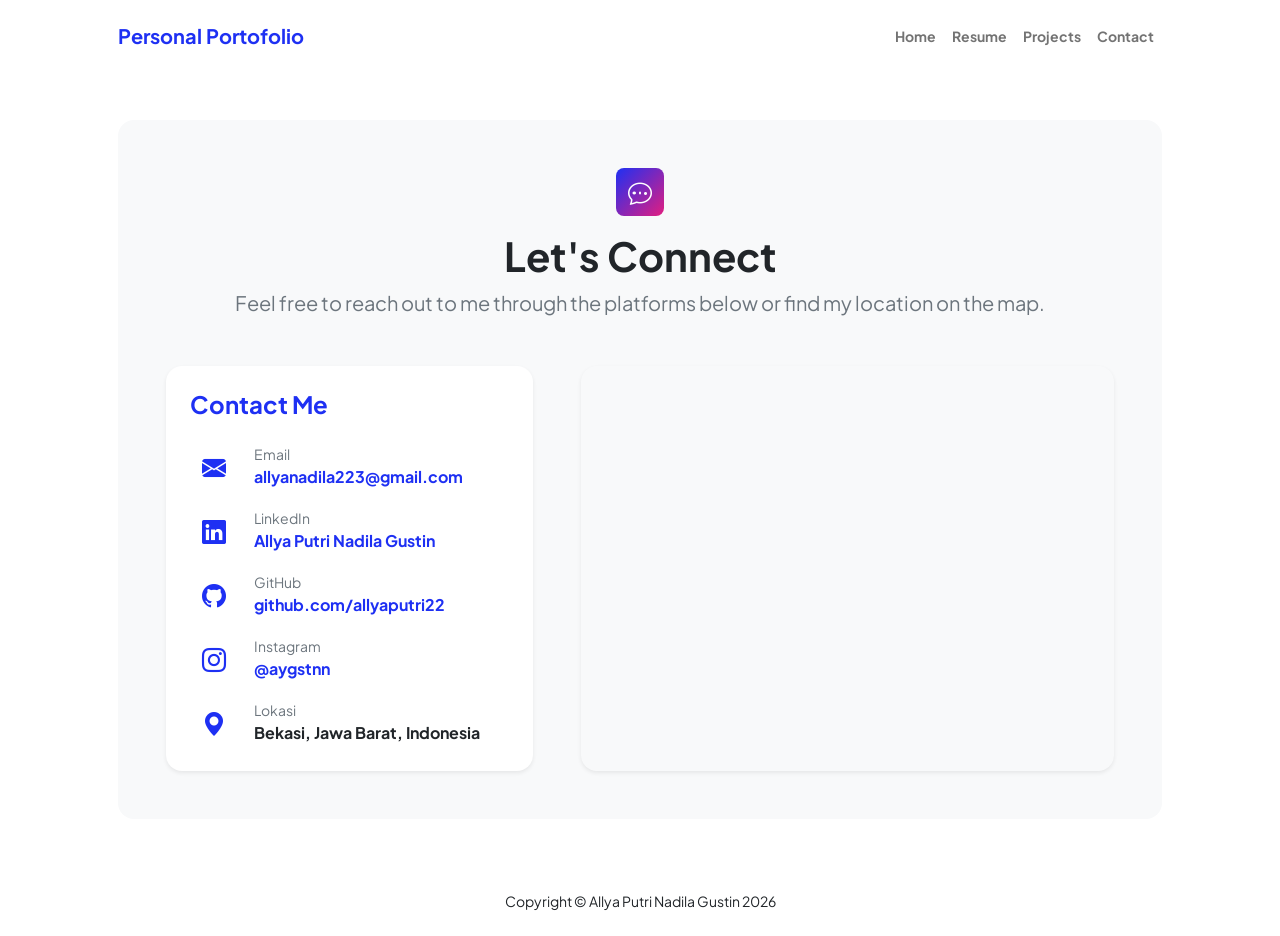
==== contact.html @ 407eaedd "Initial Commit" ====
<!DOCTYPE html>
<html lang="id">
    <head>
        <meta charset="utf-8" />
        <meta name="viewport" content="width=device-width, initial-scale=1, shrink-to-fit=no" />
        <meta name="description" content="Kontak Allya Putri Nadila Gustin - AI Engineer, Machine Learning Engineer, & Data Scientist" />
        <meta name="author" content="Allya Putri Nadila Gustin" />
        <title>Kontak - Allya Putri Nadila Gustin</title>
        <!-- Favicon-->
        <link rel="icon" type="image/x-icon" href="assets/favicon.ico" />
        <!-- Custom Google font-->
        <link rel="preconnect" href="https://fonts.googleapis.com" />
        <link rel="preconnect" href="https://fonts.gstatic.com" crossorigin />
        <link href="https://fonts.googleapis.com/css2?family=Plus+Jakarta+Sans:wght@100;200;300;400;500;600;700;800;900&amp;display=swap" rel="stylesheet" />
        <!-- Bootstrap icons-->
        <link href="https://cdn.jsdelivr.net/npm/bootstrap-icons@1.8.1/font/bootstrap-icons.css" rel="stylesheet" />
        <!-- Core theme CSS (includes Bootstrap)-->
        <link href="css/styles.css" rel="stylesheet" />
    </head>
    <body class="d-flex flex-column">
        <main class="flex-shrink-0">
            <!-- Navigation-->
            <nav class="navbar navbar-expand-lg navbar-light bg-white py-3">
                <div class="container px-5">
                    <a class="navbar-brand" href="index.html"><span class="fw-bolder text-primary">Personal Portofolio</span></a>
                    <button class="navbar-toggler" type="button" data-bs-toggle="collapse" data-bs-target="#navbarSupportedContent" aria-controls="navbarSupportedContent" aria-expanded="false" aria-label="Toggle navigation"><span class="navbar-toggler-icon"></span></button>
                    <div class="collapse navbar-collapse" id="navbarSupportedContent">
                        <ul class="navbar-nav ms-auto mb-2 mb-lg-0 small fw-bolder">
                            <li class="nav-item"><a class="nav-link" href="index.html">Home</a></li>
                            <li class="nav-item"><a class="nav-link" href="resume.html">Resume</a></li>
                            <li class="nav-item"><a class="nav-link" href="projects.html">Projects</a></li>
                            <li class="nav-item"><a class="nav-link" href="contact.html">Contact</a></li>
                        </ul>
                    </div>
                </div>
            </nav>
            <!-- Page content-->
            <section class="py-5">
                <div class="container px-5">
                    <!-- Contact card-->
                    <div class="bg-light rounded-4 py-5 px-4 px-md-5">
                        <div class="text-center mb-5">
                            <div class="feature bg-primary bg-gradient-primary-to-secondary text-white rounded-3 mb-3"><i class="bi bi-chat-dots"></i></div>
                           <h1 class="fw-bolder">Let's Connect</h1>
<p class="lead fw-normal text-muted mb-0">Feel free to reach out to me through the platforms below or find my location on the map.</p>
                        </div>
                        
                        <div class="row gx-5 align-items-stretch justify-content-center">
                            <!-- Kolom Kiri: Detail Kontak Sosial Media -->
                            <div class="col-lg-5 mb-4 mb-lg-0">
                                <div class="card border-0 shadow-sm rounded-4 p-4 h-100 bg-white">
                                    <h4 class="fw-bolder mb-4 text-primary">Contact Me</h4>
                                    
                                    <!-- Email -->
                                    <div class="d-flex align-items-center mb-3">
                                        <div class="feature bg-primary-light text-primary rounded-3 me-3 p-2"><i class="bi bi-envelope-fill"></i></div>
                                        <div>
                                            <div class="small text-muted">Email</div>
                                            <div class="fw-bold"><a href="mailto:allyanadila223@gmail.com" class="text-decoration-none">allyanadila223@gmail.com</a></div>
                                        </div>
                                    </div>
                                    
                                    <!-- LinkedIn -->
                                    <div class="d-flex align-items-center mb-3">
                                        <div class="feature bg-primary-light text-primary rounded-3 me-3 p-2"><i class="bi bi-linkedin"></i></div>
                                        <div>
                                            <div class="small text-muted">LinkedIn</div>
                                            <div class="fw-bold"><a href="https://www.linkedin.com/in/allyaputri2203" target="_blank" class="text-decoration-none">Allya Putri Nadila Gustin</a></div>
                                        </div>
                                    </div>

                                    <!-- GitHub -->
                                    <div class="d-flex align-items-center mb-3">
                                        <div class="feature bg-primary-light text-primary rounded-3 me-3 p-2"><i class="bi bi-github"></i></div>
                                        <div>
                                            <div class="small text-muted">GitHub</div>
                                            <div class="fw-bold"><a href="https://github.com/allyaputri22" target="_blank" class="text-decoration-none">github.com/allyaputri22</a></div>
                                        </div>
                                    </div>

                                    <!-- Instagram -->
                                    <div class="d-flex align-items-center mb-3">
                                        <div class="feature bg-primary-light text-primary rounded-3 me-3 p-2"><i class="bi bi-instagram"></i></div>
                                        <div>
                                            <div class="small text-muted">Instagram</div>
                                            <div class="fw-bold"><a href="https://instagram.com/aygstnn" target="_blank" class="text-decoration-none">@aygstnn</a></div>
                                        </div>
                                    </div>

                                    <!-- Lokasi -->
                                    <div class="d-flex align-items-center">
                                        <div class="feature bg-primary-light text-primary rounded-3 me-3 p-2"><i class="bi bi-geo-alt-fill"></i></div>
                                        <div>
                                            <div class="small text-muted">Lokasi</div>
                                            <div class="fw-bold text-dark">Bekasi, Jawa Barat, Indonesia</div>
                                        </div>
                                    </div>
                                </div>
                            </div>

                            <!-- Kolom Kanan: Google Maps -->
                            <div class="col-lg-7">
                                <div class="rounded-4 overflow-hidden shadow-sm h-100" style="min-height: 350px;">
                                    <iframe 
                                        src="https://www.google.com/maps/embed?pb=!1m18!1m12!1m3!1d126914.50974868289!2d107.08643875508826!3d-6.253303666016335!2m3!1f0!2f0!3f0!3m2!1i1024!2i768!4f13.1!3m3!1m2!1s0x2e6983023e1cfcfd%3A0xd64f1e9c5658661!2sKec.%20Cikarang%20Utara%2C%20Kabupaten%20Bekasi%2C%20Jawa%20Barat!5e0!3m2!1sid!2sid!4v1710000000000!5m2!1sid!2sid" 
                                        width="100%" 
                                        height="100%" 
                                        style="border:0; min-height: 350px;" 
                                        allowfullscreen="" 
                                        loading="lazy" 
                                        referrerpolicy="no-referrer-when-downgrade">
                                    </iframe>
                                </div>
                            </div>
                        </div>
                    </div>
                </div>
            </section>
        </main>
        <!-- Footer-->
        <footer class="bg-white py-4 mt-auto">
            <div class="container px-5">
                <div class="row align-items-center justify-content-center flex-column flex-sm-row">
                    <div class="col-auto">
                        <div class="small m-0">Copyright &copy; Allya Putri Nadila Gustin 2026</div>
                    </div>
                </div>
            </div>
        </footer>
        <!-- Bootstrap core JS-->
        <script src="https://cdn.jsdelivr.net/npm/bootstrap@5.2.3/dist/js/bootstrap.bundle.min.js"></script>
        <!-- Core theme JS-->
        <script src="js/scripts.js"></script>
    </body>
</html>
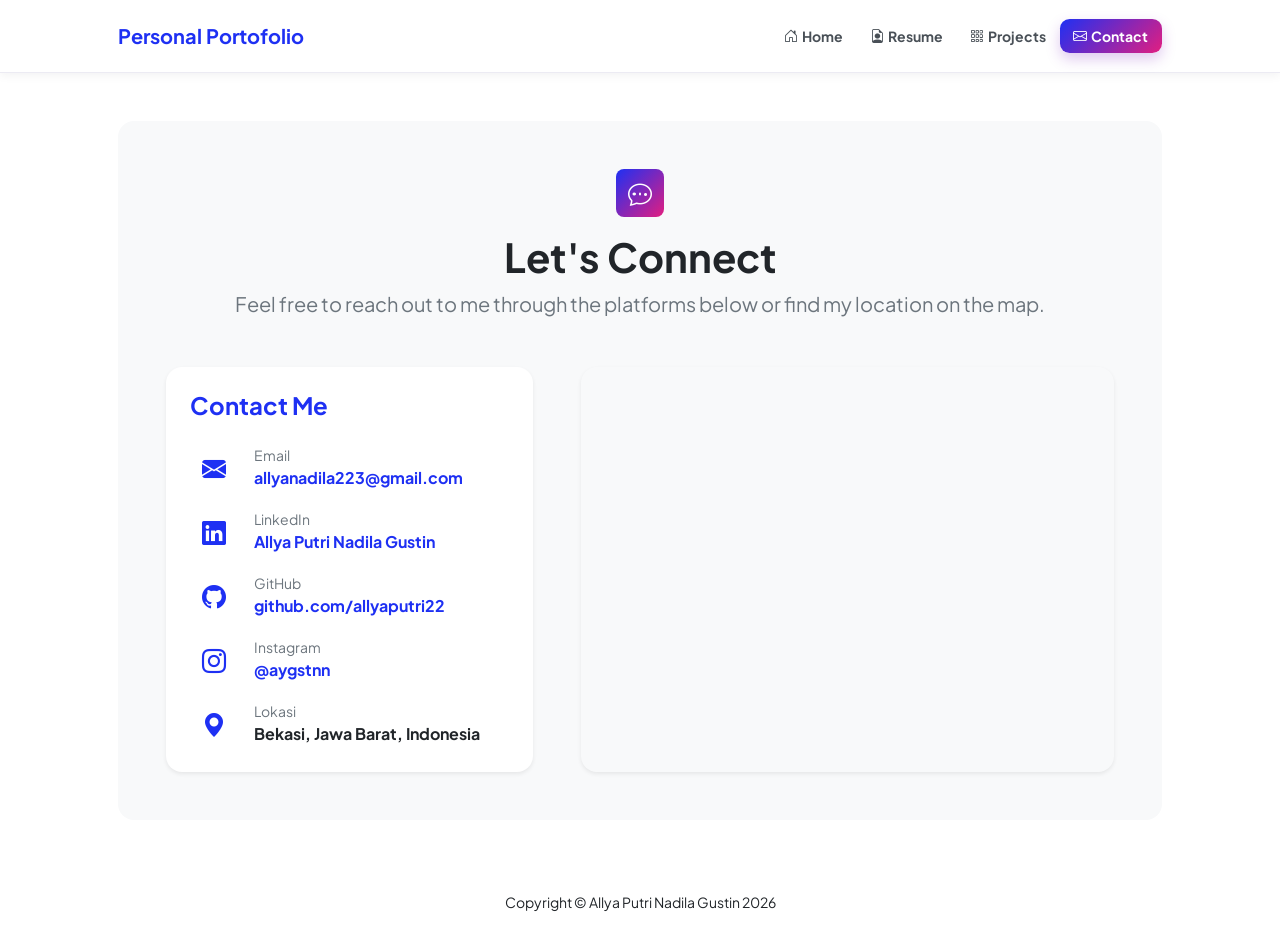
==== commit 6df6d8be: "Update CV" ====
--- a/contact.html
+++ b/contact.html
@@ -20,16 +20,16 @@
     <body class="d-flex flex-column">
         <main class="flex-shrink-0">
             <!-- Navigation-->
-            <nav class="navbar navbar-expand-lg navbar-light bg-white py-3">
+            <nav class="navbar navbar-expand-lg navbar-light site-header py-3">
                 <div class="container px-5">
                     <a class="navbar-brand" href="index.html"><span class="fw-bolder text-primary">Personal Portofolio</span></a>
                     <button class="navbar-toggler" type="button" data-bs-toggle="collapse" data-bs-target="#navbarSupportedContent" aria-controls="navbarSupportedContent" aria-expanded="false" aria-label="Toggle navigation"><span class="navbar-toggler-icon"></span></button>
                     <div class="collapse navbar-collapse" id="navbarSupportedContent">
                         <ul class="navbar-nav ms-auto mb-2 mb-lg-0 small fw-bolder">
-                            <li class="nav-item"><a class="nav-link" href="index.html">Home</a></li>
-                            <li class="nav-item"><a class="nav-link" href="resume.html">Resume</a></li>
-                            <li class="nav-item"><a class="nav-link" href="projects.html">Projects</a></li>
-                            <li class="nav-item"><a class="nav-link" href="contact.html">Contact</a></li>
+                            <li class="nav-item"><a class="nav-link" href="index.html"><i class="bi bi-house-door me-1"></i>Home</a></li>
+                            <li class="nav-item"><a class="nav-link" href="resume.html"><i class="bi bi-file-earmark-person me-1"></i>Resume</a></li>
+                            <li class="nav-item"><a class="nav-link" href="projects.html"><i class="bi bi-grid-3x3-gap me-1"></i>Projects</a></li>
+                            <li class="nav-item"><a class="nav-link active" aria-current="page" href="contact.html"><i class="bi bi-envelope me-1"></i>Contact</a></li>
                         </ul>
                     </div>
                 </div>
